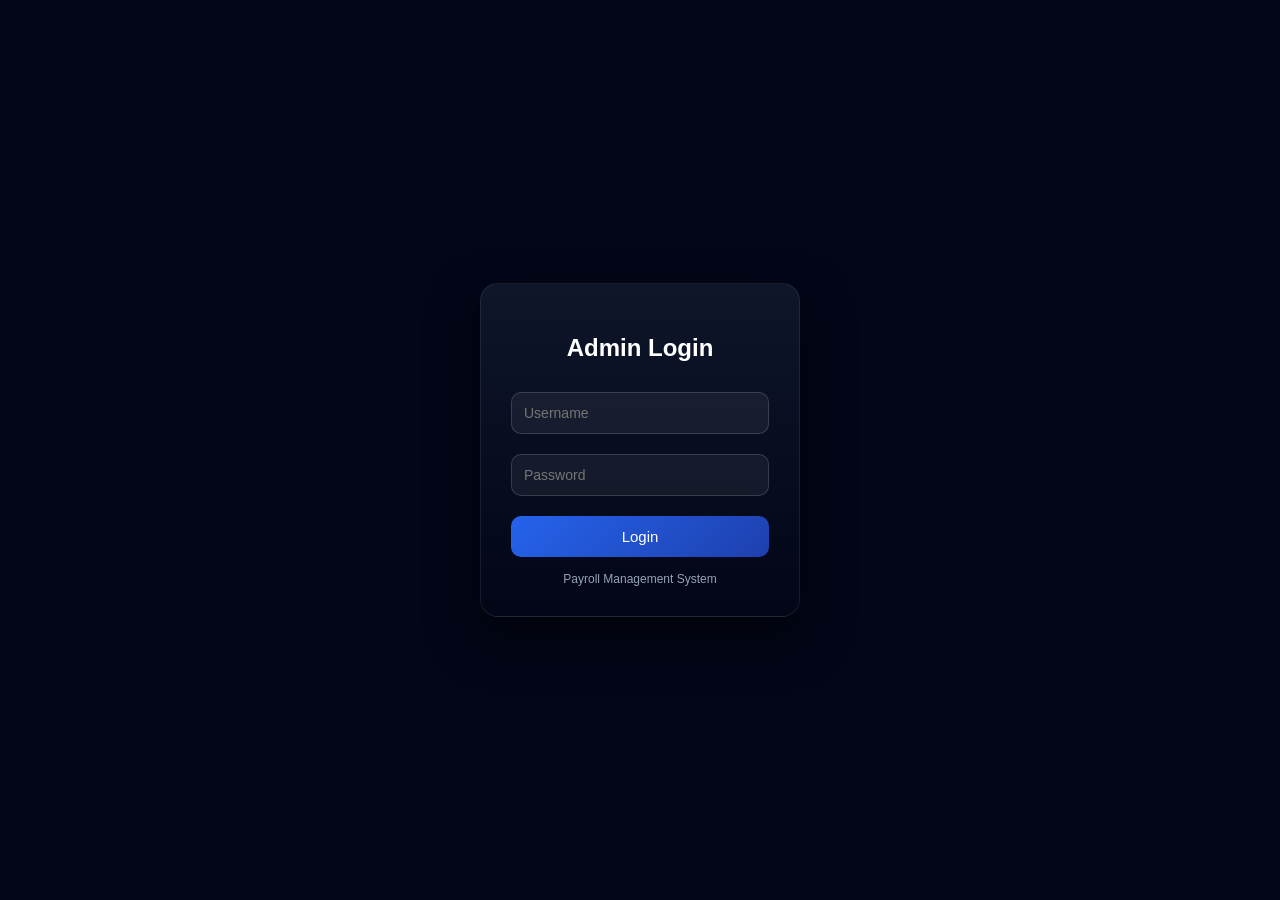
==== index.html @ 15b39dae "Fix HTML encoding issues in index.html" ====
<!DOCTYPE html>

<html lang="en">
<head>
<meta charset="UTF-8">
<title>Admin Login</title>

<style>

*{
box-sizing:border-box;
}

body{
margin:0;
font-family:'Poppins',sans-serif;
background:linear-gradient(180deg,#020617,#020617 40%,#020617);
color:white;
display:flex;
justify-content:center;
align-items:center;
height:100vh;
}

/* LOGIN CARD */

.login-card{
width:320px;
padding:30px;
border-radius:18px;
background:linear-gradient(180deg,rgba(15,23,42,.95),rgba(2,6,23,.95));
border:1px solid rgba(255,255,255,.08);
box-shadow:0 20px 50px rgba(0,0,0,.55);
backdrop-filter:blur(10px);
text-align:center;
}

.login-card h2{
margin-bottom:20px;
font-weight:600;
}

/* INPUT */

input{
width:100%;
padding:12px;
margin:10px 0;
border-radius:10px;
border:1px solid rgba(255,255,255,.15);
background:rgba(255,255,255,.06);
color:white;
font-size:14px;
}

input:focus{
outline:none;
border-color:#38bdf8;
box-shadow:0 0 0 3px rgba(56,189,248,.25);
}

/* BUTTON */

button{
width:100%;
padding:12px;
margin-top:10px;
border:none;
border-radius:10px;
background:linear-gradient(135deg,#2563eb,#1e40af);
color:white;
font-size:15px;
cursor:pointer;
transition:.2s;
}

button:hover{
transform:translateY(-2px);
box-shadow:0 8px 20px rgba(37,99,235,.45);
}

.footer{
margin-top:15px;
font-size:12px;
color:#94a3b8;
}

</style>

</head>

<body>

<div class="login-card">

<h2>Admin Login</h2>

<input type="text" id="user" placeholder="Username" >

<input type="password" id="pass" placeholder="Password">

<button onclick="login()">Login</button>

<div class="footer">
Payroll Management System
</div>

</div>

<script>

function login(){

const username=document.getElementById("user").value
const password=document.getElementById("pass").value

if(username==="admin" && password==="1234"){

sessionStorage.setItem("admin","true")

window.location.href="Home.html"

}else{

alert("Wrong Username or Password")

}

}

</script>

</body>
</html>
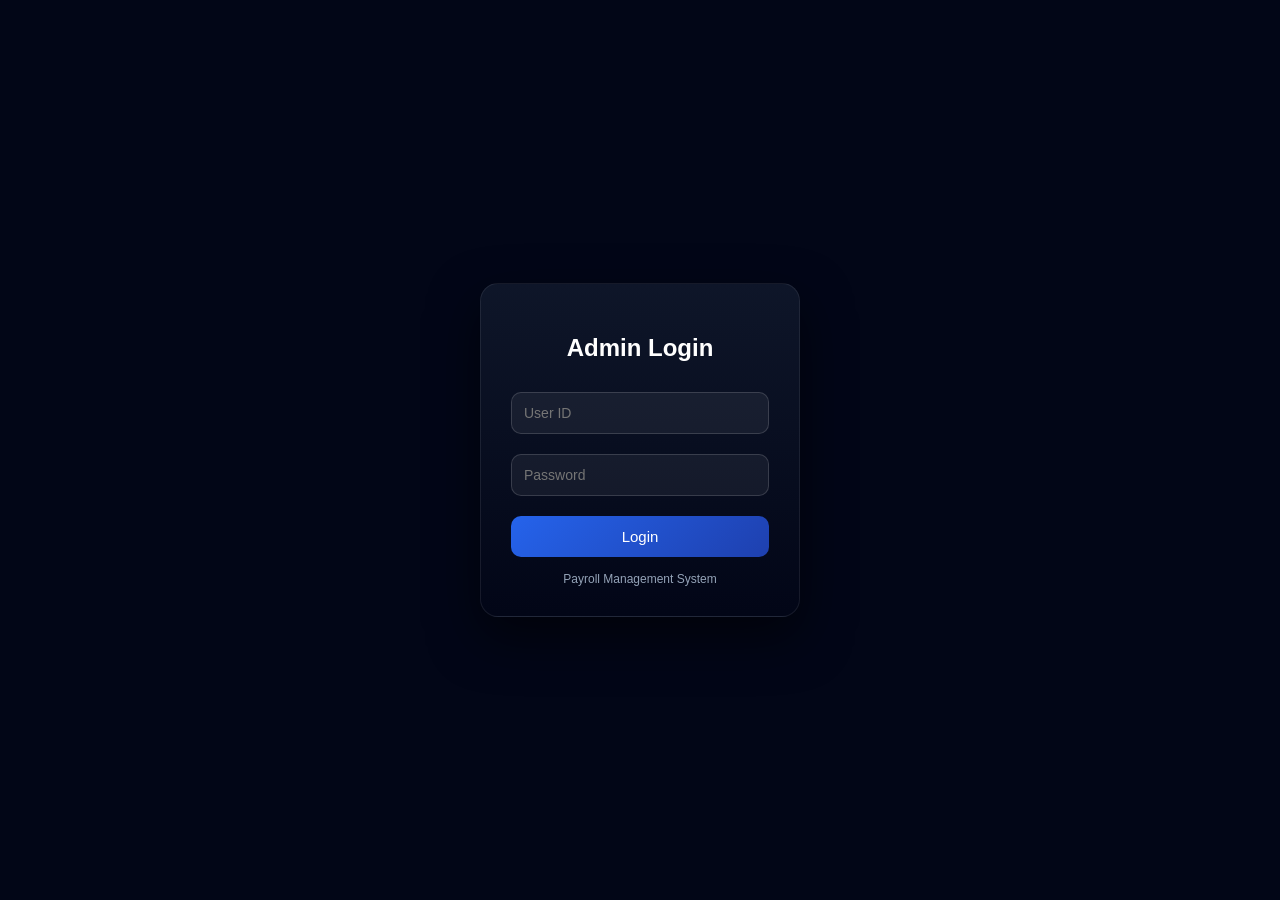
==== commit 866de753: "Refactor login form and improve functionality Updated input field IDs and added autocomplete attribu" ====
--- a/index.html
+++ b/index.html
@@ -95,9 +95,8 @@
 
 <h2>Admin Login</h2>
 
-<input type="text" id="user" placeholder="Username" >
-
-<input type="password" id="pass" placeholder="Password">
+<input type="text" id="userId" autocomplete="off" placeholder="User ID">
+  <input type="password" id="password" autocomplete="new-password" placeholder="Password">
 
 <button onclick="login()">Login</button>
 
@@ -118,7 +117,7 @@
 
 sessionStorage.setItem("admin","true")
 
-window.location.href="Home.html"
+window.location.replace="Home.html"
 
 }else{
 
@@ -127,7 +126,18 @@
 }
 
 }
+ function clearLoginInputs() {
+    document.getElementById("userId").value = "";
+    document.getElementById("password").value = "";
+  }
 
+  window.onload = clearLoginInputs;
+
+  window.addEventListener("pageshow", function (event) {
+    if (event.persisted) {
+      clearLoginInputs();
+    }
+  });
 </script>
 
 </body>
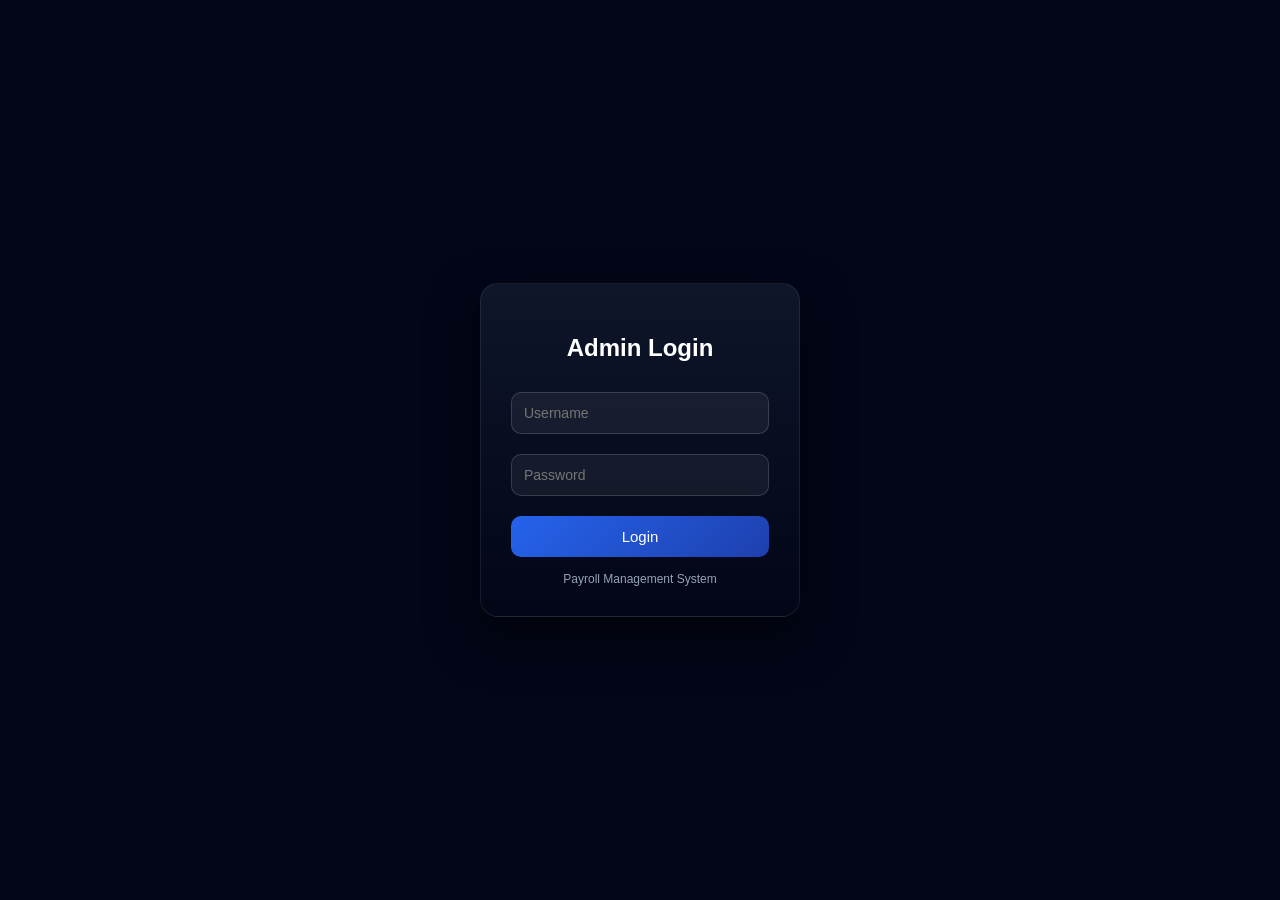
==== commit 9862cdab: "Fix HTML structure and update input IDs" ====
--- a/index.html
+++ b/index.html
@@ -95,8 +95,9 @@
 
 <h2>Admin Login</h2>
 
-<input type="text" id="userId" autocomplete="off" placeholder="User ID">
-  <input type="password" id="password" autocomplete="new-password" placeholder="Password">
+<input type="text" id="user" placeholder="Username">
+
+<input type="password" id="pass" placeholder="Password">
 
 <button onclick="login()">Login</button>
 
@@ -117,7 +118,7 @@
 
 sessionStorage.setItem("admin","true")
 
-window.location.replace="Home.html"
+window.location.href="Home.html"
 
 }else{
 
@@ -126,18 +127,7 @@
 }
 
 }
- function clearLoginInputs() {
-    document.getElementById("userId").value = "";
-    document.getElementById("password").value = "";
-  }
 
-  window.onload = clearLoginInputs;
-
-  window.addEventListener("pageshow", function (event) {
-    if (event.persisted) {
-      clearLoginInputs();
-    }
-  });
 </script>
 
 </body>
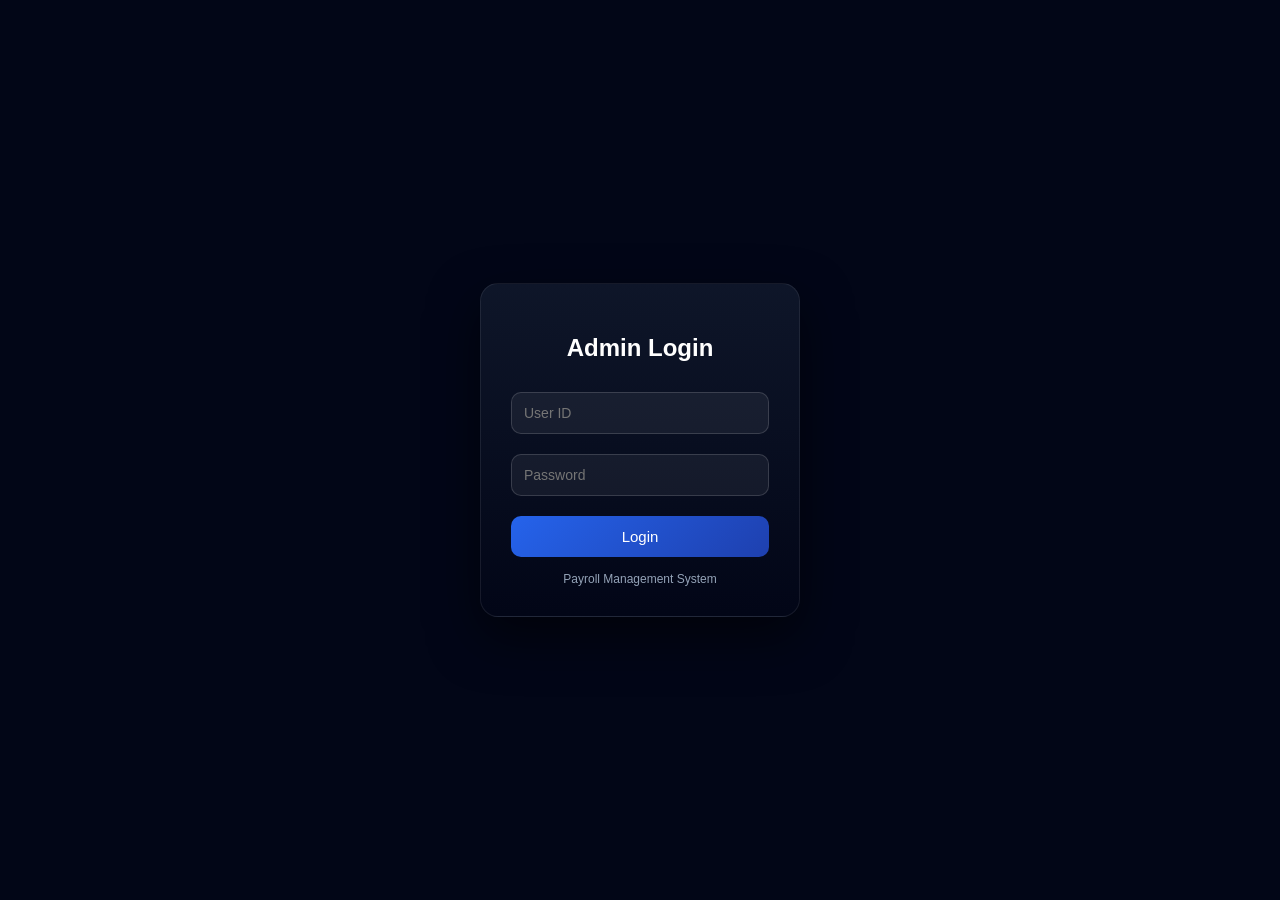
==== commit 5b5dca3f: "Refactor login form inputs and add clear functionality Updated input fields for user ID and password" ====
--- a/index.html
+++ b/index.html
@@ -95,9 +95,8 @@
 
 <h2>Admin Login</h2>
 
-<input type="text" id="user" placeholder="Username">
-
-<input type="password" id="pass" placeholder="Password">
+<input type="text" id="userId" autocomplete="off" placeholder="User ID">
+  <input type="password" id="password" autocomplete="new-password" placeholder="Password">
 
 <button onclick="login()">Login</button>
 
@@ -127,7 +126,18 @@
 }
 
 }
+  function clearLoginInputs() {
+    document.getElementById("userId").value = "";
+    document.getElementById("password").value = "";
+  }
 
+  window.onload = clearLoginInputs;
+
+  window.addEventListener("pageshow", function (event) {
+    if (event.persisted) {
+      clearLoginInputs();
+    }
+  });
 </script>
 
 </body>
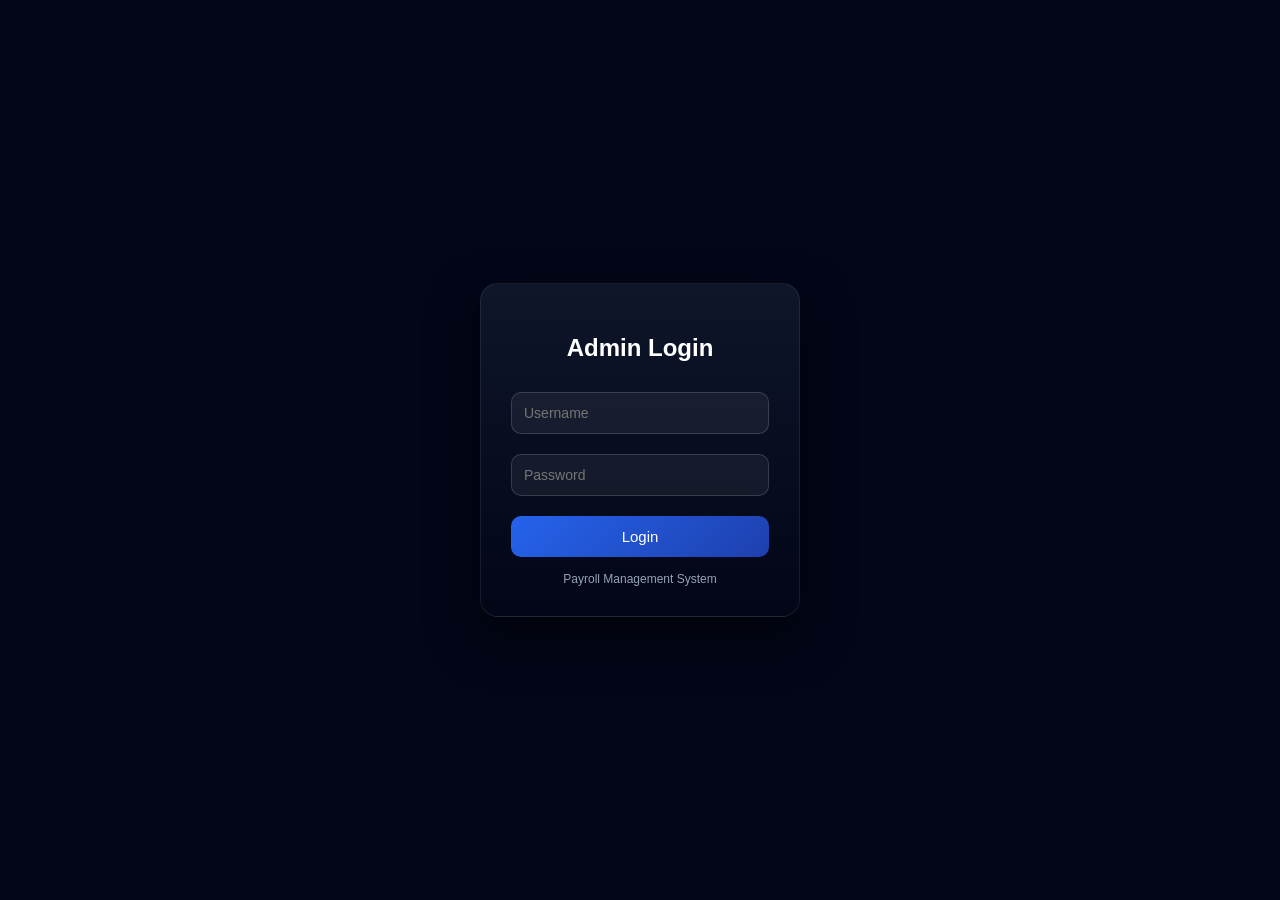
==== commit 6920585a: "Fix input IDs and login function in index.html Updated input IDs and fixed login function to use cor" ====
--- a/index.html
+++ b/index.html
@@ -95,8 +95,9 @@
 
 <h2>Admin Login</h2>
 
-<input type="text" id="userId" autocomplete="off" placeholder="User ID">
-  <input type="password" id="password" autocomplete="new-password" placeholder="Password">
+<input type="text" id="user" placeholder="Username">
+
+<input type="password" id="pass" placeholder="Password">
 
 <button onclick="login()">Login</button>
 
@@ -117,7 +118,7 @@
 
 sessionStorage.setItem("admin","true")
 
-window.location.href="Home.html"
+window.location.replace="Home.html"
 
 }else{
 
@@ -126,18 +127,7 @@
 }
 
 }
-  function clearLoginInputs() {
-    document.getElementById("userId").value = "";
-    document.getElementById("password").value = "";
-  }
-
-  window.onload = clearLoginInputs;
-
-  window.addEventListener("pageshow", function (event) {
-    if (event.persisted) {
-      clearLoginInputs();
-    }
-  });
+ 
 </script>
 
 </body>
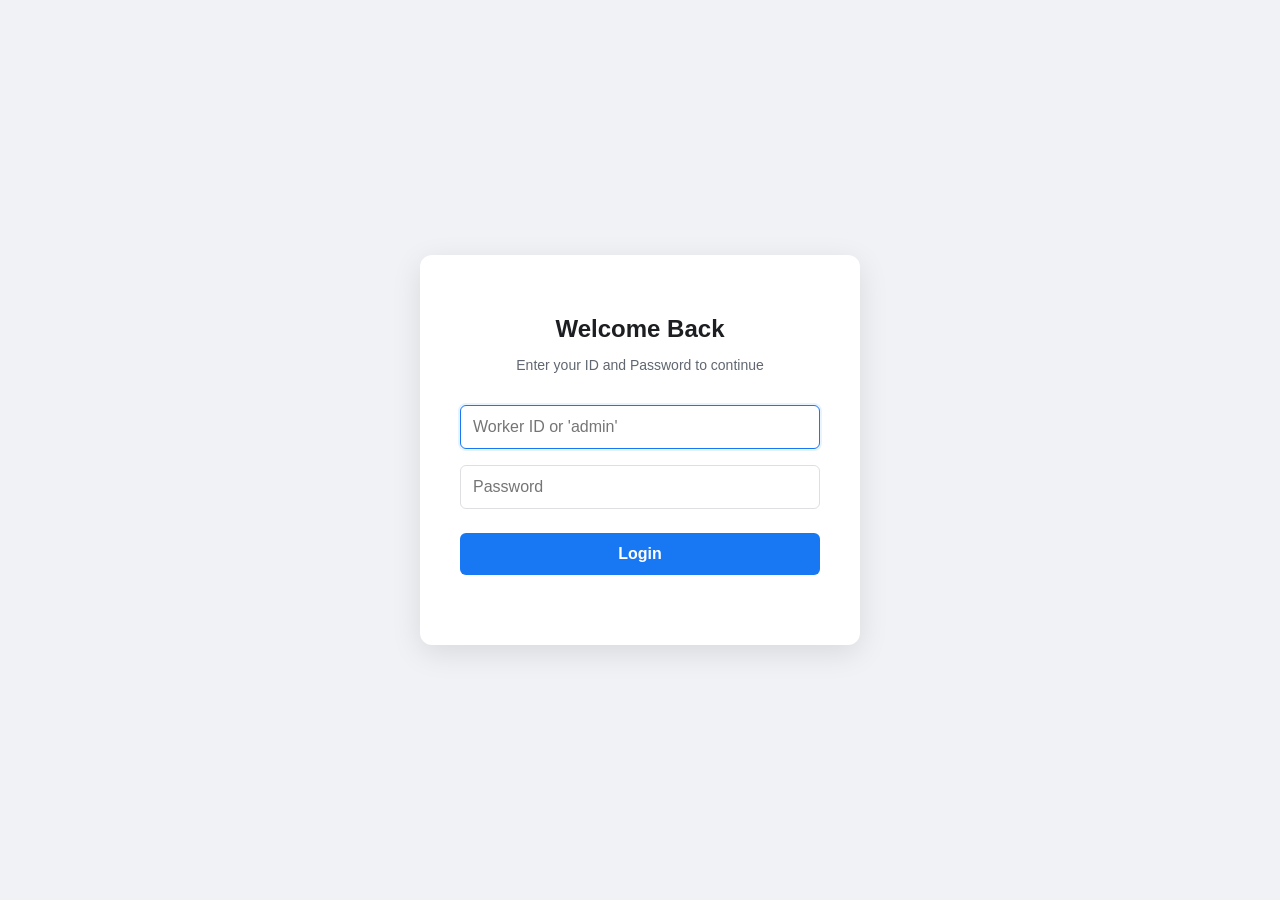
==== commit 6738a073: "index.html" ====
--- a/index.html
+++ b/index.html
@@ -1,134 +1,43 @@
 <!DOCTYPE html>
-
 <html lang="en">
 <head>
-<meta charset="UTF-8">
-<title>Admin Login</title>
+    <meta charset="UTF-8">
+    <title>Payroll Portal - Login</title>
+    <style>
+        body { font-family: 'Segoe UI', sans-serif; background: #f0f2f5; display: flex; justify-content: center; align-items: center; height: 100vh; margin: 0; }
+        .login-card { background: white; padding: 40px; border-radius: 12px; box-shadow: 0 8px 30px rgba(0,0,0,0.1); width: 100%; max-width: 360px; text-align: center; }
+        h2 { color: #1c1e21; margin-bottom: 8px; }
+        p { color: #606770; font-size: 14px; margin-bottom: 24px; }
+        input { width: 100%; padding: 12px; margin: 8px 0; border: 1px solid #dddfe2; border-radius: 6px; box-sizing: border-box; font-size: 16px; }
+        input:focus { border-color: #1877f2; outline: none; box-shadow: 0 0 0 2px #e7f3ff; }
+        button { width: 100%; padding: 12px; background: #1877f2; color: white; border: none; border-radius: 6px; font-size: 16px; font-weight: bold; cursor: pointer; margin-top: 16px; }
+        button:hover { background: #166fe5; }
+        .error { color: #fa3e3e; font-size: 13px; margin-top: 12px; min-height: 18px; }
+    </style>
+</head>
+<body>
+    <div class="login-card">
+        <h2>Welcome Back</h2>
+        <p>Enter your ID and Password to continue</p>
+        <input type="text" id="userId" placeholder="Worker ID or 'admin'" autofocus>
+        <input type="password" id="userPass" placeholder="Password">
+        <button onclick="attemptLogin()">Login</button>
+        <div id="errorMsg" class="error"></div>
+    </div>
 
-<style>
+    <script>
+        function attemptLogin() {
+            const id = document.getElementById('userId').value.trim().toLowerCase();
+            const pass = document.getElementById('userPass').value.trim();
+            const err = document.getElementById('errorMsg');
 
-*{
-box-sizing:border-box;
-}
-
-body{
-margin:0;
-font-family:'Poppins',sans-serif;
-background:linear-gradient(180deg,#020617,#020617 40%,#020617);
-color:white;
-display:flex;
-justify-content:center;
-align-items:center;
-height:100vh;
-}
-
-/* LOGIN CARD */
-
-.login-card{
-width:320px;
-padding:30px;
-border-radius:18px;
-background:linear-gradient(180deg,rgba(15,23,42,.95),rgba(2,6,23,.95));
-border:1px solid rgba(255,255,255,.08);
-box-shadow:0 20px 50px rgba(0,0,0,.55);
-backdrop-filter:blur(10px);
-text-align:center;
-}
-
-.login-card h2{
-margin-bottom:20px;
-font-weight:600;
-}
-
-/* INPUT */
-
-input{
-width:100%;
-padding:12px;
-margin:10px 0;
-border-radius:10px;
-border:1px solid rgba(255,255,255,.15);
-background:rgba(255,255,255,.06);
-color:white;
-font-size:14px;
-}
-
-input:focus{
-outline:none;
-border-color:#38bdf8;
-box-shadow:0 0 0 3px rgba(56,189,248,.25);
-}
-
-/* BUTTON */
-
-button{
-width:100%;
-padding:12px;
-margin-top:10px;
-border:none;
-border-radius:10px;
-background:linear-gradient(135deg,#2563eb,#1e40af);
-color:white;
-font-size:15px;
-cursor:pointer;
-transition:.2s;
-}
-
-button:hover{
-transform:translateY(-2px);
-box-shadow:0 8px 20px rgba(37,99,235,.45);
-}
-
-.footer{
-margin-top:15px;
-font-size:12px;
-color:#94a3b8;
-}
-
-</style>
-
-</head>
-
-<body>
-
-<div class="login-card">
-
-<h2>Admin Login</h2>
-
-<input type="text" id="user" placeholder="Username">
-
-<input type="password" id="pass" placeholder="Password">
-
-<button onclick="login()">Login</button>
-
-<div class="footer">
-Payroll Management System
-</div>
-
-</div>
-
-<script>
-
-function login(){
-
-const username=document.getElementById("user").value
-const password=document.getElementById("pass").value
-
-if(username==="admin" && password==="1234"){
-
-sessionStorage.setItem("admin","true")
-
-window.location.replace="Home.html"
-
-}else{
-
-alert("Wrong Username or Password")
-
-}
-
-}
- 
-</script>
-
+            if ((id === "admin" && pass === "admin123") || (id >= 1 && id <= 7 && pass === "pass" + id)) {
+                sessionStorage.setItem('loggedInWorkerId', id);
+                window.location.href = 'Home.html';
+            } else {
+                err.innerText = "Invalid ID or Password. Try again.";
+            }
+        }
+    </script>
 </body>
-</html>
+</html>
